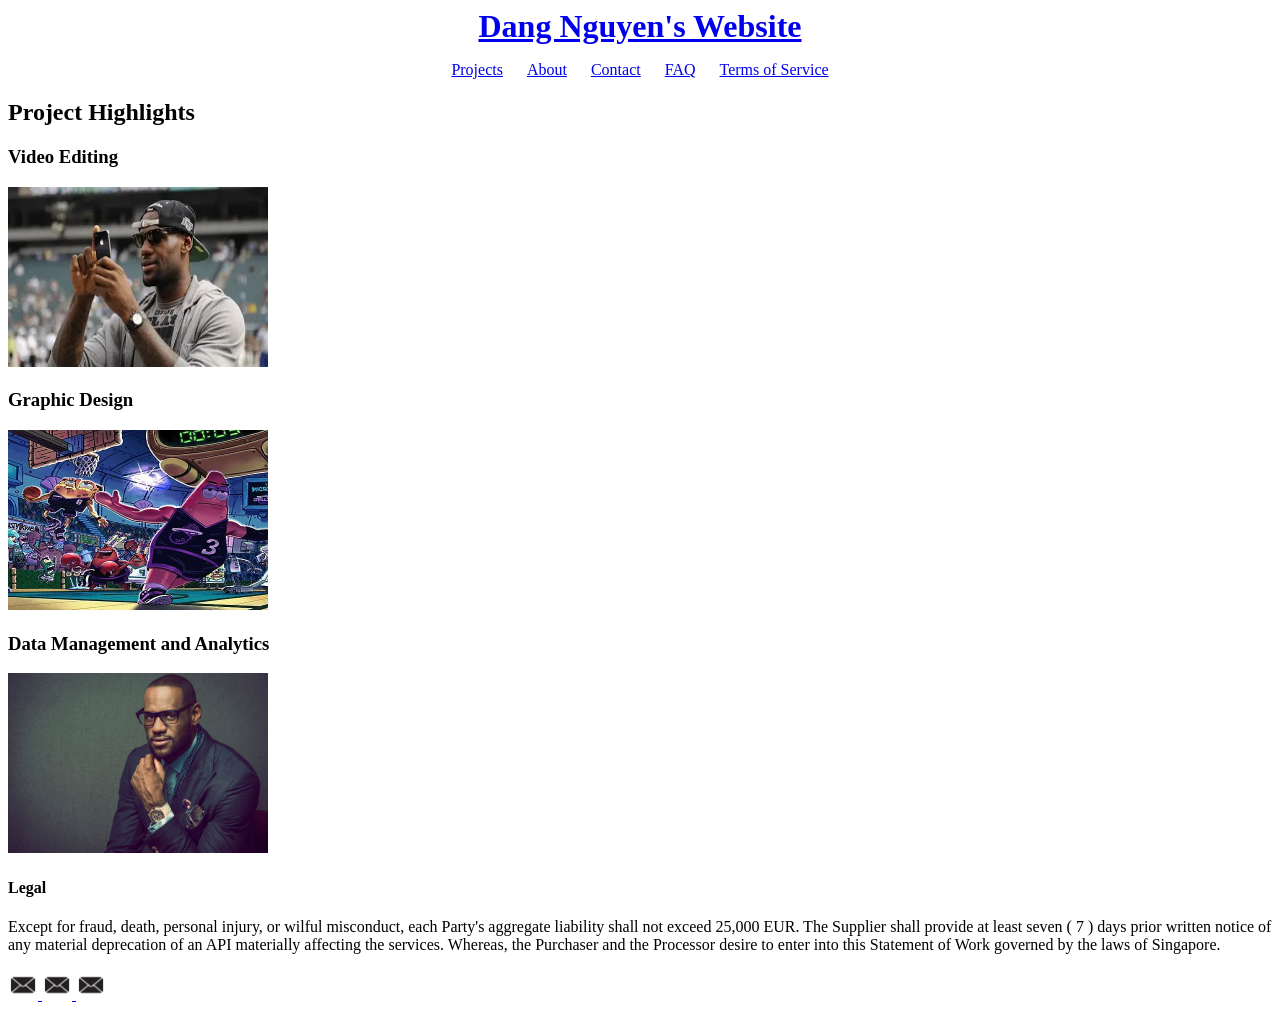
==== index.html @ 8647dbce "Fixed Nav and Header" ====
<!DOCTYPE html>
<html lang="en">
<head>
  <meta charset="UTF-8">
  <meta name="viewport" content="width=device-width, initial-scale=1">
  <link rel="stylesheet" href="style.css">
  <title>Midterm Website</title>
</head>
<body>

<a href="#main" class="skiplink">Skip to the main content.</a>

  <header>
  <h1>
    <a href="index.html">Dang Nguyen's Website</a>
  </h1>

    <nav>
      <a href="Main Pages/projects.html">Projects</a>
      <a href="Main Pages/about.html">About</a>
      <a href="Main Pages/contact.html">Contact</a>
      <a href="Main Pages/faq.html">FAQ</a>
      <a href="Main Pages/legal.html">Terms of Service</a>
    </nav>
  
  </header>

  <main id="main">
    <section>
      <h2>Project Highlights</h2>

      <article>
        <h3>Video Editing</h3>
        <a href="/Main Pages/projects.html#VideoHeader" aria-label="Hyperlink to Video Editing Section of Projects"><img id="projecthomeicon"  src="Images/LebronVideo.webp" alt="Lebron James taking a video with a phone"></a>
      </article>
 

      <article>
        <h3>Graphic Design</h3>
        <a href="/Main Pages/projects.html#GraphicHeader" aria-label="Hyperlink to Graphic Design Section of Projects"><img id="projecthomeicon"  src="Images/SpongeBob and Patrick.jpg" alt="Spongebob dunking a basketball while Patrick poses with his arms out."></a>
      </article>



      <article>
        <h3>Data Management and Analytics</h3>
        <a href="/Main Pages/projects.html#MarketHeader" aria-label="Hyperlink to Market Research Section of Projects"><img id="projecthomeicon"  src="Images/LebronJamesThinking.jpg" alt="Lebron James in a smart looking suit with a hand on his chin."></a>
      </article>


    </section>
  </main>

<footer>
    <h4>Legal</h4>
    <p id="legal">Except for fraud, death, personal injury, or wilful misconduct, each Party's aggregate liability shall not exceed 25,000 EUR. The Supplier shall provide at least seven ( 7 ) days prior written notice of any material deprecation of an API materially affecting the services. Whereas, the Purchaser and the Processor desire to enter into this Statement of Work governed by the laws of Singapore.</p>
    <nav>
        <a href="mailto:nguy1269@algonquinlive.com" aria-label="Email Button">
            <img id="mail" src="/Images/MailImage.webp" alt="">
        </a>

        <a href="mailto:nguy1269@algonquinlive.com" aria-label="Email Button">
            <img id="mail" src="/Images/MailImage.webp" alt="">
        </a>

        <a href="mailto:nguy1269@algonquinlive.com" aria-label="Email Button">
            <img id="mail" src="/Images/MailImage.webp" alt="">
        </a>
</footer>

</body>
</html>
---- style.css ----
header {
  display: flex;
  flex-direction: column;  
  align-items: center;      
  text-align: center;
  gap: 1rem;
}

header h1 {
  margin: 0;
}

header nav {
  display: flex;            
  justify-content: center;
  gap: 1.5rem;
  list-style: none;
  margin: 0;
  padding: 0;
}

#mail {
    width:30px;
    height:30px;
}

#projecthomeicon {
    width: 260px;
    height:180px;
}

#ProjectImage {
    width:560px;
    height:315px;;
}

#aboutusimage {
    width:320px;
    height:200px;;
}

.skiplink {
  position: absolute;
  top:-100px;
  left: 0;
  z-index: 100;
  padding: 0.5rem 1rem;
  background: #000;
  color: white;
}

.skiplink:focus{
  top:0;
}

a:focus {
  outline: 3px solid rgb(252, 5, 243);
  outline-offset: 2px;
}
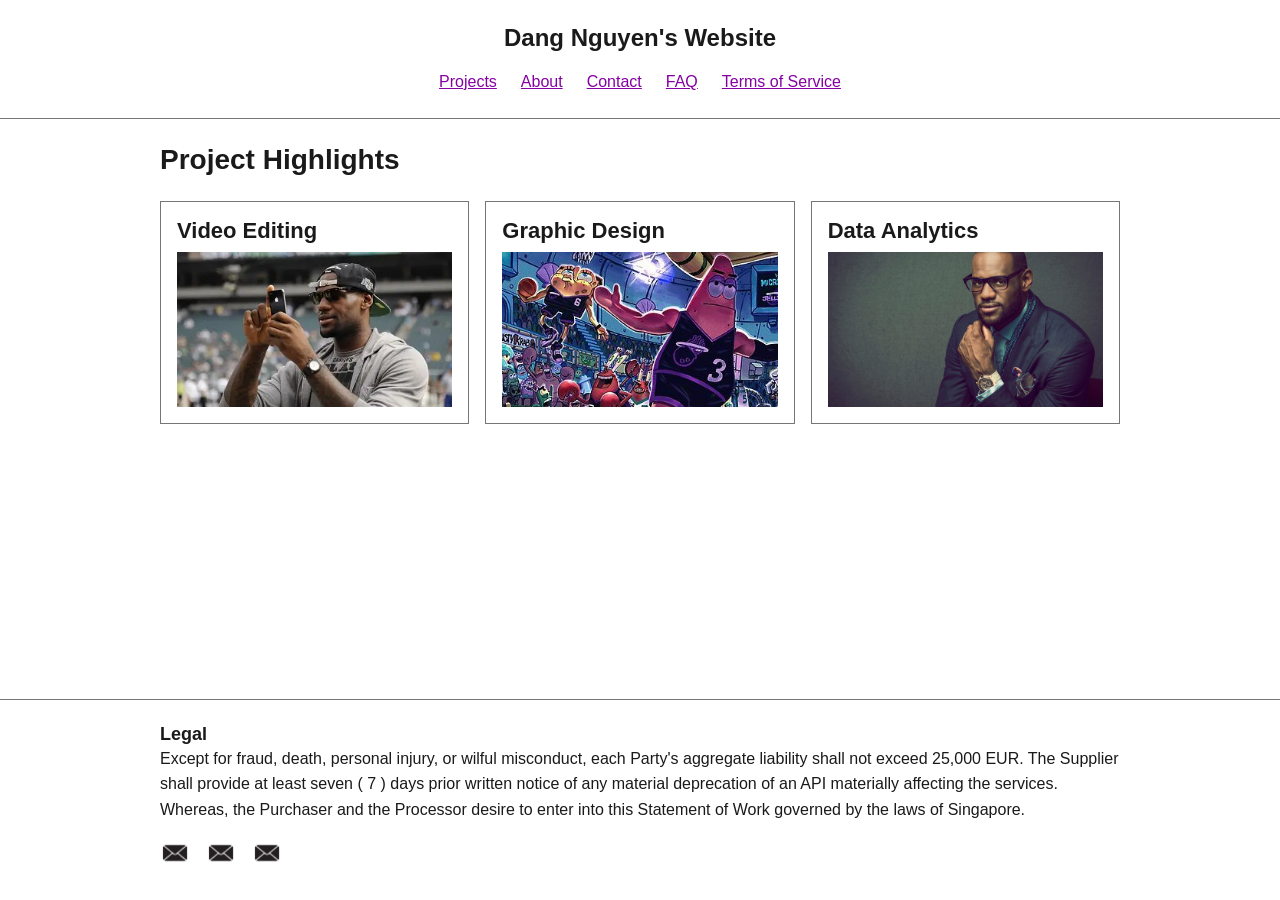
==== commit 94251fcc: "Fixed Syntax" ====
--- a/index.html
+++ b/index.html
@@ -31,20 +31,20 @@
 
       <article>
         <h3>Video Editing</h3>
-        <a href="/Main Pages/projects.html#VideoHeader" aria-label="Hyperlink to Video Editing Section of Projects"><img id="projecthomeicon"  src="Images/LebronVideo.webp" alt="Lebron James taking a video with a phone"></a>
+        <a href="Main Pages/projects.html#VideoHeader" aria-label="Hyperlink to Video Editing Section of Projects"><img class="projecthomeicon"  src="Images/LebronVideo.webp" alt="Lebron James taking a video with a phone"></a>
       </article>
  
 
       <article>
         <h3>Graphic Design</h3>
-        <a href="/Main Pages/projects.html#GraphicHeader" aria-label="Hyperlink to Graphic Design Section of Projects"><img id="projecthomeicon"  src="Images/SpongeBob and Patrick.jpg" alt="Spongebob dunking a basketball while Patrick poses with his arms out."></a>
+        <a href="Main Pages/projects.html#GraphicHeader" aria-label="Hyperlink to Graphic Design Section of Projects"><img class="projecthomeicon"  src="Images/SpongeBob and Patrick.jpg" alt="Spongebob dunking a basketball while Patrick poses with his arms out."></a>
       </article>
 
 
 
       <article>
-        <h3>Data Management and Analytics</h3>
-        <a href="/Main Pages/projects.html#MarketHeader" aria-label="Hyperlink to Market Research Section of Projects"><img id="projecthomeicon"  src="Images/LebronJamesThinking.jpg" alt="Lebron James in a smart looking suit with a hand on his chin."></a>
+        <h3>Data Analytics</h3>
+        <a href="Main Pages/projects.html#MarketHeader" aria-label="Hyperlink to Market Research Section of Projects"><img class="projecthomeicon"  src="Images/LebronJamesThinking.jpg" alt="Lebron James in a smart looking suit with a hand on his chin."></a>
       </article>
 
 
@@ -56,16 +56,17 @@
     <p id="legal">Except for fraud, death, personal injury, or wilful misconduct, each Party's aggregate liability shall not exceed 25,000 EUR. The Supplier shall provide at least seven ( 7 ) days prior written notice of any material deprecation of an API materially affecting the services. Whereas, the Purchaser and the Processor desire to enter into this Statement of Work governed by the laws of Singapore.</p>
     <nav>
         <a href="mailto:nguy1269@algonquinlive.com" aria-label="Email Button">
-            <img id="mail" src="/Images/MailImage.webp" alt="">
+            <img class="mail" src="Images/MailImage.webp" alt="">
         </a>
 
         <a href="mailto:nguy1269@algonquinlive.com" aria-label="Email Button">
-            <img id="mail" src="/Images/MailImage.webp" alt="">
+            <img class="mail" src="Images/MailImage.webp" alt="">
         </a>
 
         <a href="mailto:nguy1269@algonquinlive.com" aria-label="Email Button">
-            <img id="mail" src="/Images/MailImage.webp" alt="">
+            <img class="mail" src="Images/MailImage.webp" alt="">
         </a>
+      </nav>
 </footer>
 
 </body>
--- a/style.css
+++ b/style.css
@@ -1,9 +1,29 @@
+/* Color Palette
+   Background: #ffffff
+   Surface:    #f3f4f6
+   Text:       #1a1a1a
+   Accent:     #8501a3
+   Border:     #767676
+   Focus:      #005fcc
+*/
+:root {
+  --color-background: #ffffff;
+  --color-surface: #f3f4f6;
+  --color-text: #1a1a1a;
+  --color-accent: #8501a3;
+  --color-border: #767676;
+  --color-focus: #005fcc;
+}
+
+/* Header and Nav */
+
 header {
   display: flex;
   flex-direction: column;  
   align-items: center;      
   text-align: center;
   gap: 1rem;
+  border-bottom: 1px solid var(--color-border);
 }
 
 header h1 {
@@ -13,31 +33,23 @@
 header nav {
   display: flex;            
   justify-content: center;
-  gap: 1.5rem;
-  list-style: none;
   margin: 0;
   padding: 0;
-}
-
-#mail {
+  flex-wrap: wrap;
+  gap: 0.5rem 1.5rem;
+}
+ 
+header h1 a {
+  color: var(--color-text);
+  text-decoration: none;
+}
+
+.mail {
     width:30px;
     height:30px;
 }
 
-#projecthomeicon {
-    width: 260px;
-    height:180px;
-}
-
-#ProjectImage {
-    width:560px;
-    height:315px;;
-}
-
-#aboutusimage {
-    width:320px;
-    height:200px;;
-}
+/* Skiplink */
 
 .skiplink {
   position: absolute;
@@ -54,6 +66,250 @@
 }
 
 a:focus {
-  outline: 3px solid rgb(252, 5, 243);
+  outline: 3px solid var(--color-focus);
   outline-offset: 2px;
-}+}
+
+button:focus, input:focus, textarea:focus {
+  outline: 3px solid var(--color-focus);
+  outline-offset: 2px;
+}
+
+article a, figure a {
+  display: block;
+}
+
+/* Standard Sizing */
+ 
+* {
+  box-sizing: border-box;
+}
+ 
+body {
+  margin: 0;
+  font-family: "Segoe UI", Helvetica, Arial, sans-serif;
+  font-size: 1rem;
+  line-height: 1.6;
+  color: var(--color-text);
+  background: var(--color-background);
+  display: grid;
+  grid-template-rows: auto 1fr auto;
+  min-height: 100vh;
+}
+ 
+h1,h2,h3,h4 {
+  line-height: 1.2;
+  margin: 0 0 0.5rem;
+}
+ 
+h1 {
+  font-size: 1.5rem;
+}
+ 
+h2 {
+  font-size: 1.75rem;
+}
+ 
+h3 {
+  font-size: 1.375rem;
+}
+ 
+h4 {
+  font-size: 1.125rem;
+}
+ 
+p {
+  margin: 0 0 1rem;
+}
+ 
+a, a:visited {
+  color: var(--color-accent);
+}
+ 
+.skiplink,.skiplink:visited {
+  color: white;
+}
+ 
+img {
+  max-width: 100%;
+  height: auto;
+}
+
+.projecthomeicon,.ProjectImage {
+  display: block;
+  width: 100%;
+  height: auto;
+  aspect-ratio: 16 / 9;
+  object-fit: cover;
+}
+ 
+.aboutusimage {
+  width: 100%;
+  max-width: 20rem;
+  height: auto;
+}
+ 
+ 
+/*Page padding*/
+ 
+header,
+main,
+footer {
+  padding: 1.5rem 1rem;
+}
+ 
+/*Main content*/
+ 
+main {
+  display: grid;
+  gap: 2rem;
+  align-content: start;
+}
+ 
+main section {
+  display: grid;
+  gap: 1rem;
+}
+ 
+article {
+  padding: 1rem;
+  border: 1px solid var(--color-border);
+}
+ 
+figure {
+  margin: 0;
+}
+ 
+figcaption h4 {
+  margin: 0.75rem 0 0.25rem;
+}
+ 
+figcaption p {
+  margin: 0;
+}
+ 
+iframe {
+  display: block;
+  width: 100%;
+  height: auto;
+  aspect-ratio: 16 / 9;
+  border: 0;
+}
+ 
+/*Contact form*/
+ 
+label {
+  display: block;
+  margin-top: 1rem;
+  font-weight: bold;
+}
+ 
+input[type="text"], input[type="email"], input[type="tel"],textarea {
+  display: block;
+  width: 100%;
+  padding: 0.5rem;
+  font: inherit;
+  border: 1px solid var(--color-border);
+}
+ 
+textarea {
+  margin-top: 1rem;
+}
+ 
+fieldset {
+  margin: 1rem 0 0;
+  border: 1px solid var(--color-border);
+}
+ 
+fieldset label {
+  display: inline-block;
+  margin: 0 1rem 0 0.25rem;
+  font-weight: normal;
+}
+ 
+button {
+  margin: 1rem 0.5rem 0 0;
+  padding: 0.75rem 1.25rem;
+  font: inherit;
+  color: var(--color-background);
+  background: var(--color-accent);
+  border: 1px solid var(--color-accent);
+  cursor: pointer;
+}
+ 
+button[type="reset"] {
+  color: var(--color-accent);
+  background: var(--color-background);
+}
+ 
+/*Tables*/
+ 
+table {
+  width: 100%;
+  border-collapse: collapse;
+}
+ 
+caption {
+  padding: 0.5rem 0;
+  font-size: 1.25rem;
+  font-weight: bold;
+  text-align: left;
+}
+ 
+th, td {
+  padding: 0.5rem;
+  text-align: left;
+  border: 1px solid var(--color-border);
+}
+ 
+thead th, tfoot th, tfoot td {
+  background: var(--color-surface);
+}
+ 
+/*Footer*/
+ 
+footer {
+  border-top: 1px solid var(--color-border);
+}
+ 
+footer h4 {
+  margin: 0;
+}
+ 
+/*Icon row (Flexbox)*/
+footer nav {
+  display: flex;
+  flex-wrap: wrap;
+  gap: 1rem;
+  margin-top: 1rem;
+}
+ 
+/* Breakpoint */
+@media (min-width: 53em) {
+  header,
+  main,
+  footer {
+    padding-inline: max(1rem, calc((100% - 60rem) / 2));
+  }
+ 
+  #main section,
+  #projectmain section {
+    grid-template-columns: repeat(3, 1fr);
+  }
+ 
+  #main section > h2,
+  #projectmain section > h3 {
+    grid-column: 1 / -1;
+  }
+ 
+  #faqmain,
+  #contactmain {
+    grid-template-columns: 1fr 1fr;
+    align-items: start;
+  }
+ 
+  #contactmain form {
+    grid-row: 1 / 3;
+  }
+}
+ 
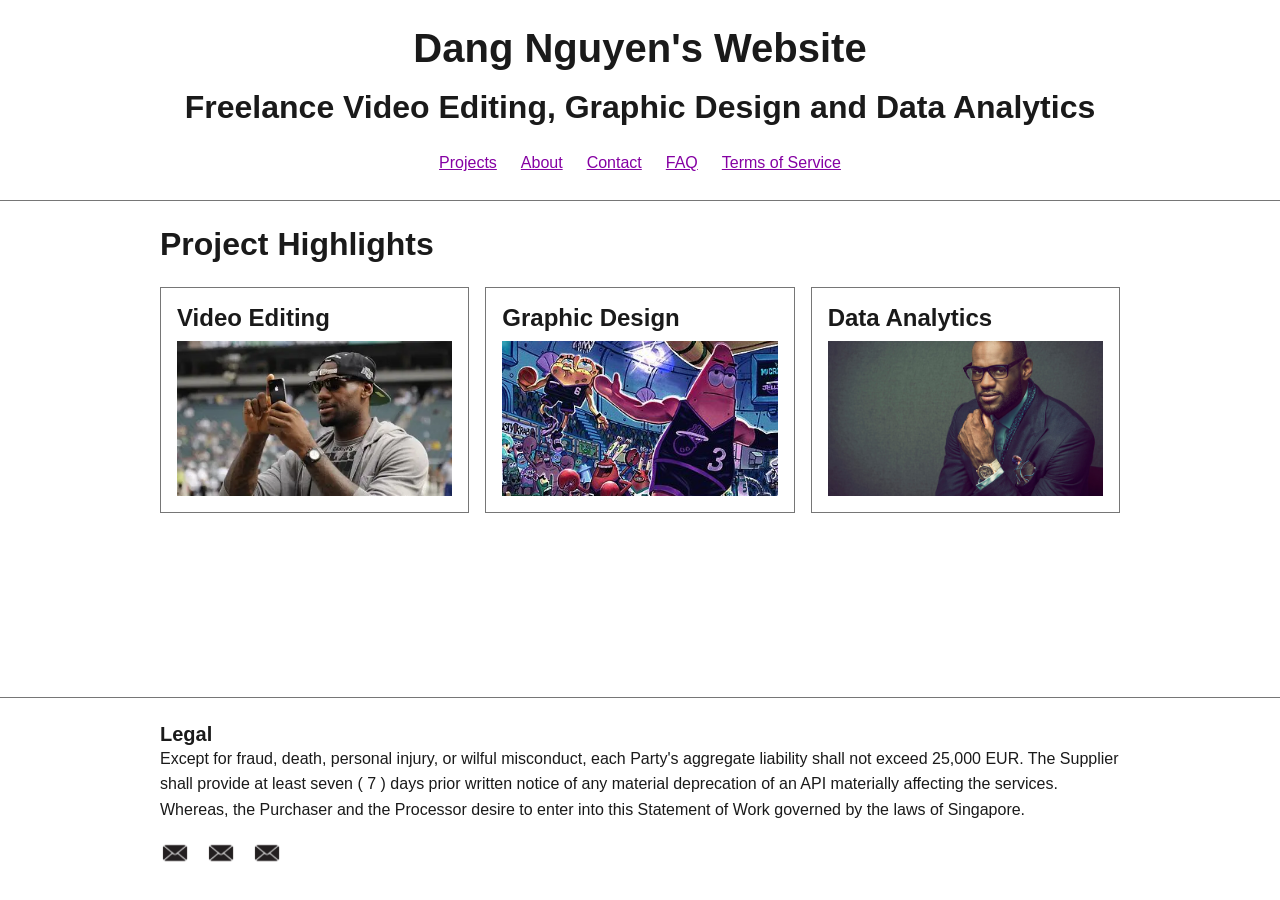
==== commit 984e24e8: "Assignment 9" ====
--- a/index.html
+++ b/index.html
@@ -4,16 +4,19 @@
   <meta charset="UTF-8">
   <meta name="viewport" content="width=device-width, initial-scale=1">
   <link rel="stylesheet" href="style.css">
-  <title>Midterm Website</title>
+  <title>Freelance Video Editor &amp; Graphic Designer | Dang Nguyen</title>
+  <meta name="description" content="Dang Nguyen is a freelancer offering video editing, graphic design and data analytics. Preview a highlight from each service, then jump to the full project.">
+  <link rel="canonical" href="https://dangnguyengitting.github.io/midtermwebsite/">
 </head>
 <body>
 
 <a href="#main" class="skiplink">Skip to the main content.</a>
 
   <header>
-  <h1>
+  <p class="sitename">
     <a href="index.html">Dang Nguyen's Website</a>
-  </h1>
+  </p>
+  <h1 class="pagetitle">Freelance Video Editing, Graphic Design and Data Analytics</h1>
 
     <nav>
       <a href="Main Pages/projects.html">Projects</a>
@@ -52,7 +55,7 @@
   </main>
 
 <footer>
-    <h4>Legal</h4>
+    <h2 class="footerheading">Legal</h2>
     <p id="legal">Except for fraud, death, personal injury, or wilful misconduct, each Party's aggregate liability shall not exceed 25,000 EUR. The Supplier shall provide at least seven ( 7 ) days prior written notice of any material deprecation of an API materially affecting the services. Whereas, the Purchaser and the Processor desire to enter into this Statement of Work governed by the laws of Singapore.</p>
     <nav>
         <a href="mailto:nguy1269@algonquinlive.com" aria-label="Email Button">
--- a/style.css
+++ b/style.css
@@ -1,10 +1,14 @@
-/* Color Palette
+/* 
+Color Palette: Colours are named by job 
+(background, surface, text, accent, border, focus, hover), 
+not by how they look. 
    Background: #ffffff
    Surface:    #f3f4f6
    Text:       #1a1a1a
    Accent:     #8501a3
    Border:     #767676
    Focus:      #005fcc
+   Hover:      #b100e6
 */
 :root {
   --color-background: #ffffff;
@@ -13,6 +17,7 @@
   --color-accent: #8501a3;
   --color-border: #767676;
   --color-focus: #005fcc;
+  --color-accent-hover: #b100e6;
 }
 
 /* Header and Nav */
@@ -24,6 +29,23 @@
   text-align: center;
   gap: 1rem;
   border-bottom: 1px solid var(--color-border);
+}
+
+.sitename {
+  margin: 0;
+  font-size: 2.5rem;
+  font-weight: bold;
+  line-height: 1.2;
+}
+
+.sitename a {
+  color: var(--color-text);
+  text-decoration: none;
+}
+
+header h1.pagetitle {
+  margin: 0 0 0.5rem;
+  font-size: 2rem;
 }
 
 header h1 {
@@ -75,7 +97,19 @@
   outline-offset: 2px;
 }
 
-article a, figure a {
+a, a:visited {
+  color: var(--color-accent);
+}
+ 
+.skiplink,.skiplink:visited, .skiplink:hover {
+  color: white;
+}
+
+a:hover {
+  color: var(--color-accent-hover);
+}
+
+article > a, figure > a {
   display: block;
 }
 
@@ -103,32 +137,25 @@
 }
  
 h1 {
+  font-size: 2.5rem;
+}
+ 
+h2 {
+  font-size: 2rem;
+}
+ 
+h3 {
   font-size: 1.5rem;
 }
  
-h2 {
-  font-size: 1.75rem;
-}
- 
-h3 {
-  font-size: 1.375rem;
-}
- 
 h4 {
-  font-size: 1.125rem;
+  font-size: 1.25rem;
 }
  
 p {
   margin: 0 0 1rem;
 }
- 
-a, a:visited {
-  color: var(--color-accent);
-}
- 
-.skiplink,.skiplink:visited {
-  color: white;
-}
+
  
 img {
   max-width: 100%;
@@ -180,7 +207,7 @@
   margin: 0;
 }
  
-figcaption h4 {
+figcaption h3 {
   margin: 0.75rem 0 0.25rem;
 }
  
@@ -272,8 +299,10 @@
   border-top: 1px solid var(--color-border);
 }
  
-footer h4 {
-  margin: 0;
+footer h4,
+.footerheading {
+  margin: 0;
+  font-size: 1.25rem;
 }
  
 /*Icon row (Flexbox)*/
@@ -298,7 +327,7 @@
   }
  
   #main section > h2,
-  #projectmain section > h3 {
+  #projectmain section > h2 {
     grid-column: 1 / -1;
   }
  
@@ -311,5 +340,4 @@
   #contactmain form {
     grid-row: 1 / 3;
   }
-}
- +}
